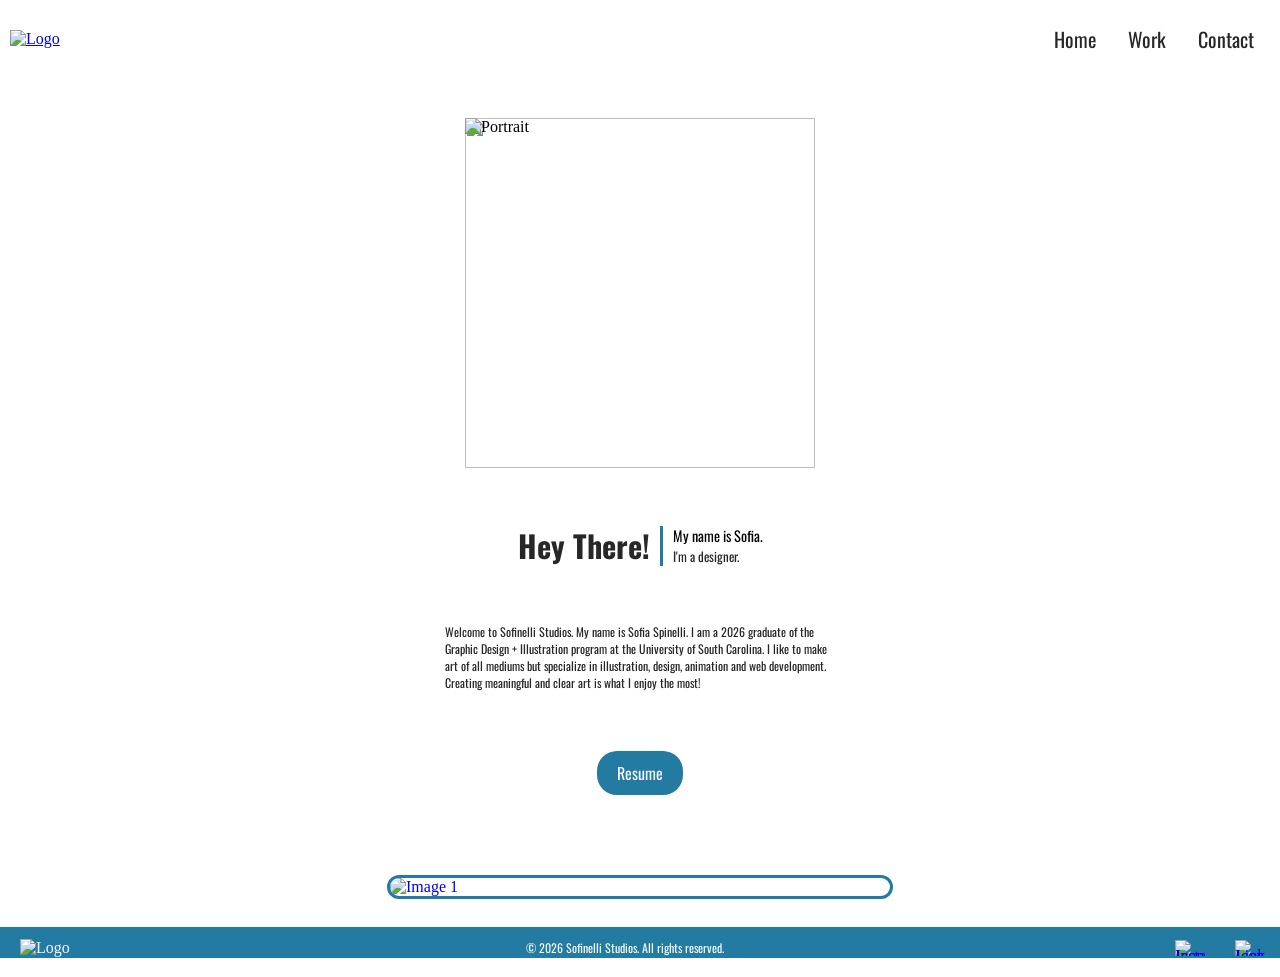
==== index.html @ 1b629053 "Rename Portfolio.html to index.html" ====
<!doctype html>
<html>
    <head>
        <meta name="viewport" content="width=device-width, initial-scale=1.0">
        <meta charset="UTF-8" />
        
        <title>Sofinelli_Portfolio</title>
        <link rel="stylesheet" href="PortfolioStyle.css">

        <!--- Oswald Font --------->
        <link rel="preconnect" href="https://fonts.googleapis.com">
        <link rel="preconnect" href="https://fonts.gstatic.com" crossorigin>
        <link href="https://fonts.googleapis.com/css2?family=Oswald:wght@200..700&display=swap" rel="stylesheet">
    
       <style>

            /* Portrait with Moving Eyes Styles--------------------------------------------------- */
            .portrait-wrap {
                position: relative;
                width: 350px;     /* set to your image width */
                height: 350px;    /* set to your image height */
                margin: 40px auto;
                touch-action: none;
                user-select: none;
            }

            /* pupils image (contains both pupils) - sits behind the face overlay */
            .pupils-img {
                position: absolute;
                left: 0;
                top: 0;
                width: 100%;
                height: 100%;
                transform-origin: center center;
                will-change: transform;
                pointer-events: none;
                z-index: 1;
            }

            /* face overlay with transparent eye-holes */
            .face-img {
                position: absolute;
                left: 0;
                top: 0;
                width: 100%;
                height: 100%;
                pointer-events: none; /* let pointer events pass to container */
                z-index: 2;
            }

        </style>
    </head>

    <body>
        <!-- Header -------------------------------------------------------------------------------------------------------------->
        <header class="site-header">

            <div class="logo-container">
                <a href="Portfolio.html"><img src="Assets/Sofinelli.svg" alt="Logo"></a>
            </div>

            <nav class="navbar" id="myNavbar">
                <a href="Portfolio.html">Home</a>
                <a href="Work.html">Work</a>
                <a href="Contact.html">Contact</a>
                <a href="javascript:void(0);" class="icon" onclick="toggleNavbar(); myFunction(this)">
                    <div class="container">
                        <div class="bar1"></div>
                        <div class="bar2"></div>
                        <div class="bar3"></div>
                    </div>
                </a>
            </nav>

        </header>

        <!-- Intro Section ------------------------------------------------------------------------------------------------------->
        <section class="intro-section" id="home">

            <!-- Profile Image ----------------------------------------------------------->
            <div class="portrait-wrap" id="portrait">
                <!-- pupils.png should contain both pupils placed in their correct positions -->
                <img id="pupilsImg" class="pupils-img" src="Assets/Eyes.png" />
                <!-- face-top.png is the portrait with transparent eye-holes -->
                <img id="faceImg" class="face-img" src="Assets/Face.png" alt="Portrait" />
            </div>

            <script>
                (function () {
                    const wrap = document.getElementById('portrait');
                    const pupilsImg = document.getElementById('pupilsImg');

                    const IMG_WIDTH = wrap.clientWidth;
                    const IMG_HEIGHT = wrap.clientHeight;

                    const eyeCenters = {
                        left:  { x: IMG_WIDTH * 0.36, y: IMG_HEIGHT * 0.42 },
                        right: { x: IMG_WIDTH * 0.64, y: IMG_HEIGHT * 0.42 }
                    };

                    // How far (in pixels) the pupils-image layer can move. This is the max offset
                    // applied to the pupils image (not each pupil independently).
                    const MAX_LAYER_OFFSET = Math.min(IMG_WIDTH, IMG_HEIGHT) * 0.01; // 3-6% looks good

                    // Lerp smoothing (0..1). Lower is smoother/slower.
                    const LERP = 0.18;

                    // When pointer is very near the face center, return to neutral
                    const NEAR_CENTER_THRESHOLD = Math.min(IMG_WIDTH, IMG_HEIGHT) * 0.06;

                    // Respect reduced motion preference
                    const reduceMotion = window.matchMedia('(prefers-reduced-motion: reduce)').matches;

                    // Runtime state
                    const target = { x: IMG_WIDTH / 2, y: IMG_HEIGHT / 2 };
                    const state = { tx: 0, ty: 0 }; // current transform applied to pupilsImg
                    let raf = null;

                    // helpers
                    function lerp(a, b, t) { return a + (b - a) * t; }

                    // compute desired per-eye pupil center (clamped at MAX_LAYER_OFFSET)
                    function desiredOffsetsForTarget(tgt) {
                        // For each eye compute the vector from eyeCenter to tgt; clamp its length to MAX_LAYER_OFFSET.
                        function vec(eye) {
                        const dx = tgt.x - eye.x;
                        const dy = tgt.y - eye.y;
                        const dist = Math.hypot(dx, dy);
                        if (dist < 1e-6) return { x: 0, y: 0 };
                        const scale = Math.min(1, MAX_LAYER_OFFSET / dist);
                        return { x: dx * scale, y: dy * scale };
                        }
                        const vL = vec(eyeCenters.left);
                        const vR = vec(eyeCenters.right);
                        // Average the two vectors to produce a single offset for the pupils image.
                        return { x: (vL.x + vR.x) / 2, y: (vL.y + vR.y) / 2 };
                    }

                    // convert client event to image-space position
                    function setTargetFromEvent(ev) {
                        const rect = wrap.getBoundingClientRect();
                        let clientX, clientY;
                        if (ev.touches && ev.touches[0]) {
                        clientX = ev.touches[0].clientX;
                        clientY = ev.touches[0].clientY;
                        } else {
                        clientX = ev.clientX;
                        clientY = ev.clientY;
                        }
                        const x = ((clientX - rect.left) / rect.width) * IMG_WIDTH;
                        const y = ((clientY - rect.top) / rect.height) * IMG_HEIGHT;
                        target.x = Math.max(0, Math.min(IMG_WIDTH, x));
                        target.y = Math.max(0, Math.min(IMG_HEIGHT, y));
                    }

                    function animate() {
                        // if reduced-motion, keep neutral
                        if (reduceMotion) {
                        state.tx = lerp(state.tx, 0, 0.25);
                        state.ty = lerp(state.ty, 0, 0.25);
                        } else {
                        // If pointer is near center, go neutral
                        const cx = IMG_WIDTH / 2, cy = IMG_HEIGHT / 2;
                        const dToCenter = Math.hypot(target.x - cx, target.y - cy);
                        if (dToCenter < NEAR_CENTER_THRESHOLD) {
                            // gently return to center
                            state.tx = lerp(state.tx, 0, LERP);
                            state.ty = lerp(state.ty, 0, LERP);
                        } else {
                            const desired = desiredOffsetsForTarget(target);
                            // note: we invert offsets when applying to the layer so pupils appear to look toward target
                            // (because moving the pupils layer right will visually move pupils right relative to face holes)
                            // Use lerp for smoothness
                            state.tx = lerp(state.tx, desired.x, LERP);
                            state.ty = lerp(state.ty, desired.y, LERP);
                        }
                        }

                        // apply transform (we translate the pupils image by the averaged vector)
                        // keep transforms small to avoid breaking alignment with the face overlay
                        pupilsImg.style.transform = `translate(${state.tx.toFixed(2)}px, ${state.ty.toFixed(2)}px)`;

                        raf = requestAnimationFrame(animate);
                    }

                    // Event handlers
                    function onPointerMove(e) { setTargetFromEvent(e); }
                    function onPointerDown(e) { setTargetFromEvent(e); }
                    function onLeave() {
                        // return to center when pointer leaves
                        target.x = IMG_WIDTH / 2;
                        target.y = IMG_HEIGHT / 2;
                    }

                    // Attach listeners
                    wrap.addEventListener('pointermove', onPointerMove);
                    wrap.addEventListener('pointerdown', onPointerDown);
                    wrap.addEventListener('pointerleave', onLeave);
                    window.addEventListener('pointerup', onLeave);

                    wrap.addEventListener('touchmove', onPointerMove, { passive: true });
                    wrap.addEventListener('touchstart', onPointerDown, { passive: true });

                    // start loop
                    raf = requestAnimationFrame(animate);

                    // cleanup (if you later integrate into SPA unmount)
                    window.addEventListener('unload', () => {
                        cancelAnimationFrame(raf);
                        wrap.removeEventListener('pointermove', onPointerMove);
                    });

        
                })();
            </script>

        
            <!-- Intro Text -------------------------------------------------------------->
            <span class="intro-text-container">
                <span><h1>Hey There!</h1></span>
                <span class="vertical-line"></span>
                <div class="small-text" >
                    <p>My name is Sofia.</p>
                    <div class="rotating-text-container">
                        <p>I'm <span id="rotating-text">a designer.</span></p>
                    </div>
                </div>
            </span>

            <!-- About ------------------------------------------------------------------->
            <div class="about-text-container">
                <p>Welcome to Sofinelli Studios. My name is Sofia Spinelli. I am a 2026 graduate of the Graphic Design + Illustration program at the University of South Carolina. I like to make art of all mediums but specialize in illustration, design, animation and web development. Creating meaningful and clear art is what I enjoy the most!</p>
            </div>

            <!--Resume Button---------------------------------------------------------------->
            <div class="resume-button-container">
                <a href="Assets/Spinelli_Resume.pdf" target="_blank" class="resume-button" style="text-decoration: none;">Resume</a>
            </div>
            
            <!-- Slideshow -------------------------------------------------------------->
             <a href="Work.html" class="slideshow-link" style="text-decoration: none;">
                <div class="slider-container">
                    <div class="slider">
                        <img src="Assets/Slide Show/Beidler.jpg" alt="Image 1">
                        <img src="Assets/Slide Show/Yardfather.jpg" alt="Image 2">
                        <img src="Assets/Slide Show/Sauce.jpg" alt="Image 3">
                        <img src="Assets/Slide Show/Return.jpg" alt="Image 4">
                        <img src="Assets/Slide Show/Jetling.jpg" alt="Image 5">
                        <img src="Assets/Slide Show/Film.jpg" alt="Image 6">
                        <img src="Assets/Slide Show/MSN.jpg" alt="Image 7">
                        <img src="Assets/Slide Show/Sales.jpg" alt="Image 8">
                        <img src="Assets/Slide Show/Beidler.jpg" alt="1-clone"> <!-- Clone for seamless loop -->
                    </div>
                </div>
            </a>

        </section>

        <script src="PortfolioScript.js"></script>

    </body>

    <!-- Walking dog element --------------------------------------------------->
    <div class="dog-container">
        <img src="Assets/GiuseppeWalk.gif" alt="Walking dog" class="dog-gif">
    </div>

    <footer>
        <section class="footer">
            <span><img src="Assets/Sofinelli(WhiteS).png" alt="Logo" class="logo"></span>
            <span class="vertical-line-footer">
                <div><p>© 2026 Sofinelli Studios. All rights reserved.</p></div>
            </span>
            <span class="social-media-icons">
                <a href="https://www.instagram.com/sofinelli_art/" target="_blank"><img src="Assets/instagram-white-icon.webp" alt="Instagram Icon" class="social1"></a>
                <a href="https://www.linkedin.com/in/sofia-c-spinelli/" target="_blank"><img src="Assets/linkedin-app-white-icon.webp" alt="LinkedIn Icon" class="social2"></a>
            </span>
        </section>
    </footer>

</html>
---- PortfolioStyle.css ----
/* Colors and Typeface ---------------------------------------------------------------------------------*/
:root {
  /* Primary brand colors */
  --color-black: #272727;
  --color-white: #f7f7ff; 
  --color-gray: #c4c4c4;
  --color-cerulean: #247ba1;
  --color-gold: #ffca3a;
  --color-coral: #ff595e;
}
/*font styles*/


html, body {
    margin: 0;
    padding: 0;
    overflow-x: hidden; /* Prevent horizontal scrolling */
}


/* Navbar styling --------------------------------------------------------------------------------------*/
.site-header {
  display: flex;
  justify-content: space-between;
  align-items: center;
  padding: 10px 10px;
}

.logo-container img {
  width: 225px;
  height: auto;
}

.navbar {
    display: flex;
    align-items: center; 
    margin-left: auto;
}

.navbar a {
    font-family: "Oswald", sans-serif;
    font-size: 20px;          
    color: var(--color-black); 
    margin: 0;
    padding: 14px 16px;
    text-decoration: none; 
}

.navbar a:hover {
    color: var(--color-cerulean);
}

.navbar .icon {
    display: none;
}

@media screen and (max-width: 600px) {
    .logo-container img {
      width: 130px;
      height: auto;
    }
    .navbar a {
      font-family: "Oswald", sans-serif;
      font-size: 15px;          
      color: var(--color-black); 
      margin: 0;
      padding: 14px 16px;
      text-decoration: none; 
    }
    .navbar {
        flex-direction: column;
        align-items: flex-end;
        width: 100%; 
    }
    
    .navbar a:not(:last-child) {
        display: none;
    }
    
    .navbar a.icon {
        display: block;
        margin-left: auto; 
    }
    
    .navbar.responsive a:not(.icon) {
        display: block;
        text-align: right;
    }
}

/* Hamburger Menu -------------------------------*/
.container {
  cursor: pointer;
}

.bar1, .bar2, .bar3 {
  width: 35px;
  height: 5px;
  background-color: var(--color-black);
  margin: 6px 0;
  transition: 0.5s;
}

.change .bar1 {
  transform: translate(0, 11px) rotate(-45deg);
}

.change .bar2 {
  opacity: 0;
}

.change .bar3 {
  transform: translate(0, -11px) rotate(45deg);
}

/* Home Section --------------------------------------------------------------------------------------*/

/*--profile image-----------------------------------*/

/*--mobile--*/
@media screen and (max-width: 600px) {
  .portrait-wrap {
    width: 250px;    
    height: 250px;    
    margin: 40px auto;
    touch-action: none;
    user-select: none;
  }
  .profile-container {
    display: flex;
    justify-content: center;
    align-items: center;
  }
  .profile-container img {
    max-width: 200px;
    height: auto;
  }
}
/*--desktop--*/
@media screen and (min-width: 600px) {
  .portrait-wrap {
    width: 350px;   
    height: 350px;   
    margin: 40px auto;
    touch-action: none;
    user-select: none;
  }
  .profile-container {
    display: flex;
    justify-content: center;
    align-items: center;
  }
  .profile-container img {
    max-width: 375px;
    height: auto;
  }
}

/*--greeting text-----------------------------------*/

/*--mobile--*/
@media screen and (max-width: 600px) {
  .intro-text-container {
    display: flex;
    justify-content: center;
    align-items: center;
    height: 75px;
  }
} 

/*--desktop--*/
@media screen and (min-width: 600px) {
  .intro-text-container {
    display: flex;
    justify-content: center;
    align-items: center;
    height: 75px;
  }
}

.intro-text-container h1 {
    font-family: oswald, sans-serif;
    font-size: 1.90em;
    color: var(--color-black);
}

.vertical-line {
  display: inline-block; 
  width: 3px;           
  height: 2.5em;          
  background-color: var(--color-cerulean); 
  margin: 0 10px;      
  vertical-align: middle;
}


.small-text p {
  margin: 0;
  line-height: 1.5; 
  font-family: oswald, sans-serif;
  font-size: .90em;
}

.rotating-text-container {
    display: flex;
    justify-content: left;
    align-items: center;
    font-family: oswald, sans-serif;
    font-size: .90em;
    color: var(--color-black)
}

@keyframes fadeInOut {
    0% { opacity: 0; transform: translateY(10px); }
    20% { opacity: 1; transform: translateY(0); }
    80% { opacity: 1; transform: translateY(0); }
    100% { opacity: 0; transform: translateY(-10px); }
}

.text-animation {
    font-family: oswald, sans-serif;
    font-size: 1em;
    color: var(--color-black);
    display: inline-block;
    animation: fadeInOut 2.5s ease-in-out;
}

/* About Section --------------------------------------------------------------------------------------*/

.about-text-container {
    display: flex;
    justify-content: center;
    align-items: center;
    margin: 0 auto;
}

/*--mobile--*/
@media screen and (max-width: 600px) {
 .about-text-container p{
    font-family: oswald, sans-serif;
    font-size: .75em;
    color: var(--color-black);
    justify-items: center;
    max-width: 255px; 
    margin: 40px 20px;
  }
} 

/*--desktop--*/
@media screen and (min-width: 600px) {
  .about-text-container p{
    font-family: oswald, sans-serif;
    font-size: .75em;
    color: var(--color-black);
    justify-items: center;
    max-width: 390px; 
    margin: 40px 20px;
  }
}

/*--resume button--*/
.resume-button-container {
    background: var(--color-cerulean);
    width: fit-content;
    border-radius: 20px;
    display: flex;
    justify-content: center;
    align-items: center;
    margin: 20px auto;
    padding: 10px 20px;
}

.resume-button {
    font: 100% oswald, sans-serif;
    color: var(--color-white);
    text-decoration: none;
    font-size: 1em;
}

.resume-button-container:hover {
    background: var(--color-gold);
    transition: background-color 0.3s ease, color 0.3s ease;
}

.resume-button-container:hover .resume-button {
    color: var(--color-black);
    transition: background-color 0.3s ease, color 0.3s ease;
}

/* Contact Section --------------------------------------------------------------------------------------*/

#thankYouMessage h2{
    font-family: oswald, sans-serif;
    font-size: 1.5em;
    color: var(--color-cerulean);
    text-align: center;
    margin-top: 20px;
}

#thankYouMessage p{
    font-family: oswald, sans-serif;
    font-size: 1em;
    color: var(--color-black);
    text-align: center;
    margin-top: 10px;
}

/*--Slideshow--------------------------------------------------------------------------------*/

.slider-container {
  max-width: 500px;
  height: auto;
  overflow: hidden;
  border: var(--color-cerulean) 3px solid;
  border-radius: 20px;
  margin: auto;
  margin-top: 80px;
}

.slider {
  display: flex;
  width: 900%; /* 100% * 9 images */
  animation: slide 40s infinite; /* ~5 seconds per image */
}

.slider img {
  width: 11.11%; /* 100% / 9 images */
  object-fit: cover;
}

@keyframes slide {
  /* Each step is 12.5% (100 / 8 unique images) */
  0%, 10.5%   { transform: translateX(0); }
  12.5%, 23%  { transform: translateX(-11.11%); }
  25%, 35.5%  { transform: translateX(-22.22%); }
  37.5%, 48%  { transform: translateX(-33.33%); }
  50%, 60.5%  { transform: translateX(-44.44%); }
  62.5%, 73%  { transform: translateX(-55.55%); }
  75%, 85.5%  { transform: translateX(-66.66%); }
  87.5%, 98%  { transform: translateX(-77.77%); }
  100%        { transform: translateX(-88.88%); } /* Jump to clone/start */
}


/* Walking Dog Animation Styles--------------------------------------------------- */

.dog-container {
max-width: 100px;
position: relative;
bottom: -60px;
left: -100px;
animation: walkAcross 15s linear infinite;
pointer-events: none; 
}

.dog-gif {
    width: 100px;
    height: auto;
    display: block;
    filter: drop-shadow(0 4px 8px rgba(0, 0, 0, 0.279));
}

/* Animation keyframes */
@keyframes walkAcross {
    0% {
        /* Start off-screen left */
        left: -150px;
    }
    100% {
        /* End off-screen right (100% + dog width) */
        left: calc(100% + 5px);
    }
}

/* Responsive sizing for smaller screens */
@media (min-width: 480px) {
    .dog-gif {
        width: 300px;
    }
    
    .dog-container {
        left: -100px;
        animation: walkAcrossSmall 15s linear infinite;
    }
    
    @keyframes walkAcrossSmall {
        0% {
            left: -200px;
        }
        100% {
            left: calc(100% + 5px);
        }
    }
}

@media (max-width: 480px) {
    .dog-gif {
        width: 250px;
    }
    
    .dog-container {
        left: -80px;
        animation: walkAcrossMobile 15s linear infinite;
    }
    
    @keyframes walkAcrossMobile {
        0% {
            left: -200px;
        }
        100% {
            left: calc(100% + 5px);
        }
    }
}


/* Footer Section --------------------------------------------------------------------------------------*/

.footer {
    display:flex;
    justify-content: space-between;
    align-items: center;
    background-color: var(--color-cerulean);
    color: var(--color-white);
    text-align: center;
    position: relative;
    bottom: -10px;
    width: 100vw;
    margin-top: 0px;
    padding: 0;

}

.social-media-icons {
    display: inline-flex;
    align-items: center;
}

.social-media-icons a {
    display: inline-flex;
    align-items: center;
    justify-content: center;
    padding: 10px;
    margin: 0 5px;
    line-height: 0;     
}

.social1, .social2 {
    width: 30px;
    height: auto;
    display: block;
}

/*--mobile--*/
@media screen and (max-width: 600px) {
  .logo {
    width: 45px;
    height: auto;
    margin: 0 10px;
  }
  .footer p {
    font-family: oswald, sans-serif;
    font-size: .65em;
    color: var(--color-white);
  }
  .social-media-icons .social {
    width: 20px;
    height: auto;
    margin: 0 10px;
  }
} 

/*--desktop--*/
@media screen and (min-width: 600px) {
  .logo {
    width: 65px;
    height: auto;
    margin: 0 20px;
  }
  .footer p {
    font-family: oswald, sans-serif;
    font-size: .75em;
    color: var(--color-white);
  }
  .social-media-icons .social {
    width: 30px;
    height: auto;
    margin: 0 10px;
  }
}
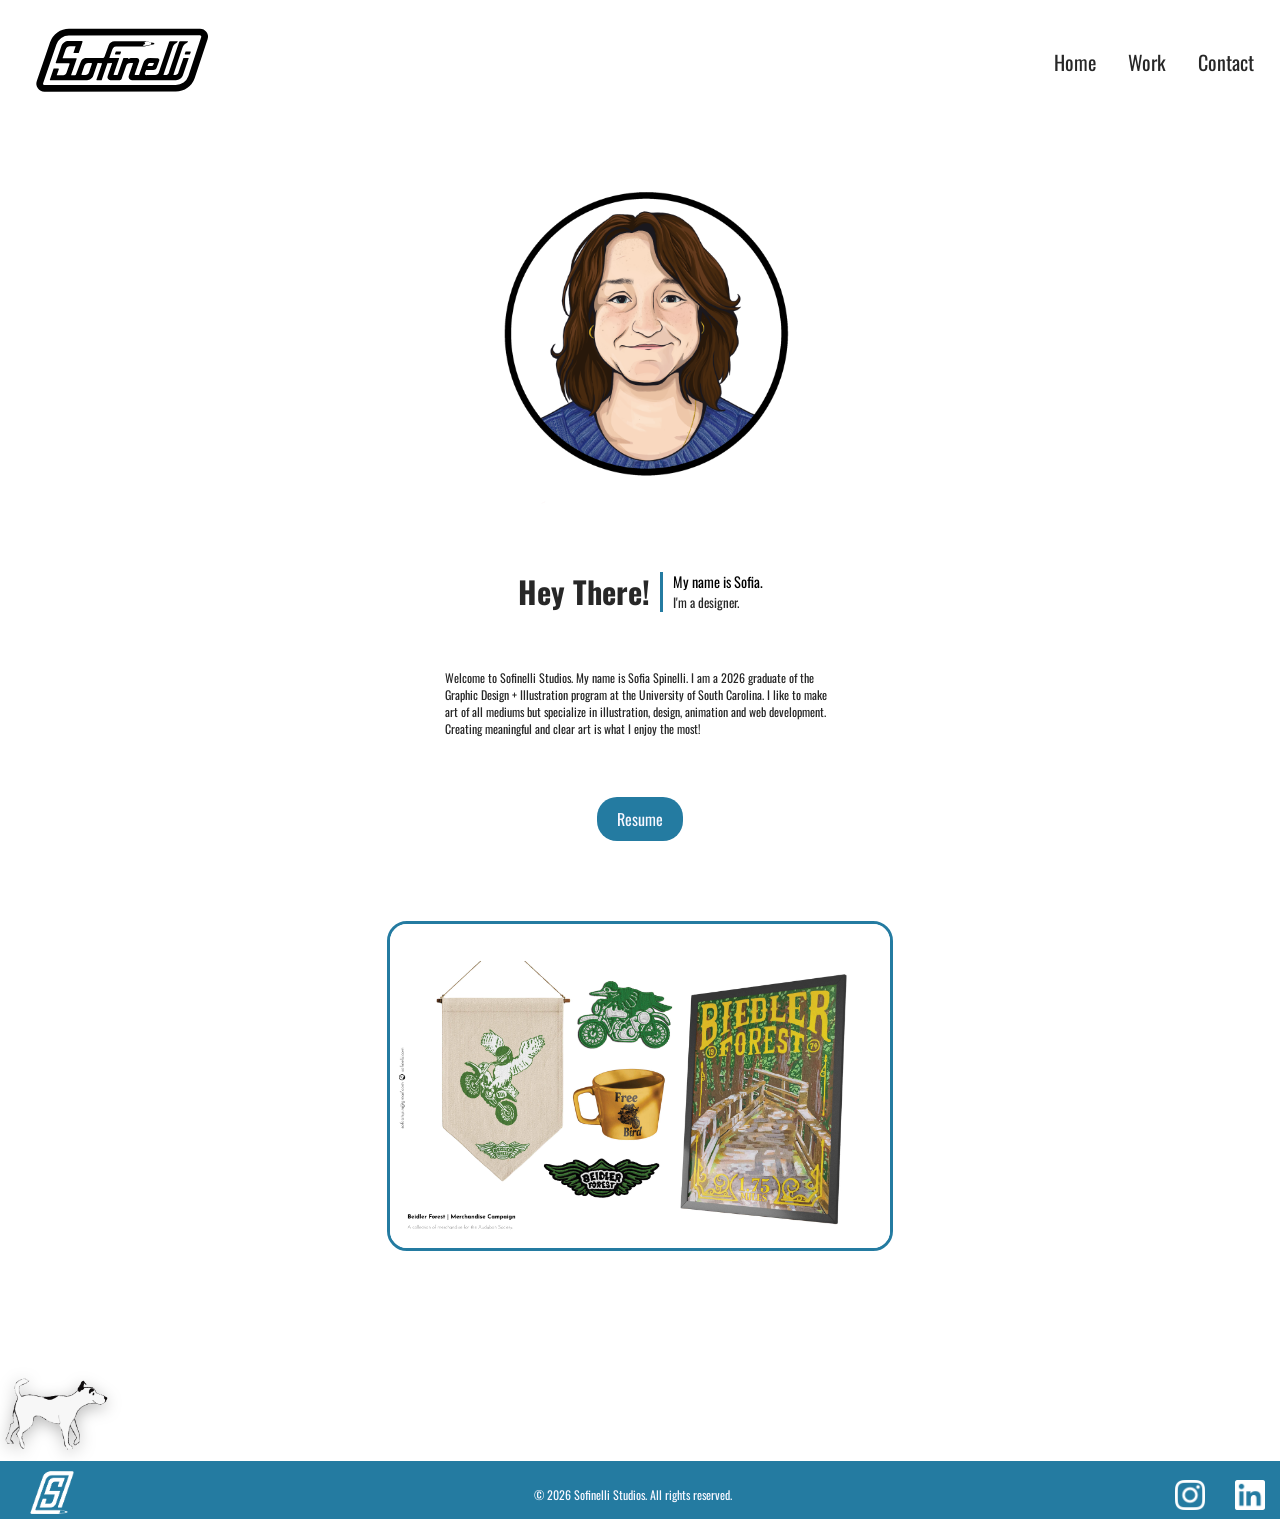
==== commit 05f57370: "Update navigation links to point to index.html" ====
--- a/index.html
+++ b/index.html
@@ -56,11 +56,11 @@
         <header class="site-header">
 
             <div class="logo-container">
-                <a href="Portfolio.html"><img src="Assets/Sofinelli.svg" alt="Logo"></a>
+                <a href="index.html"><img src="Assets/Sofinelli.svg" alt="Logo"></a>
             </div>
 
             <nav class="navbar" id="myNavbar">
-                <a href="Portfolio.html">Home</a>
+                <a href="index.html">Home</a>
                 <a href="Work.html">Work</a>
                 <a href="Contact.html">Contact</a>
                 <a href="javascript:void(0);" class="icon" onclick="toggleNavbar(); myFunction(this)">
